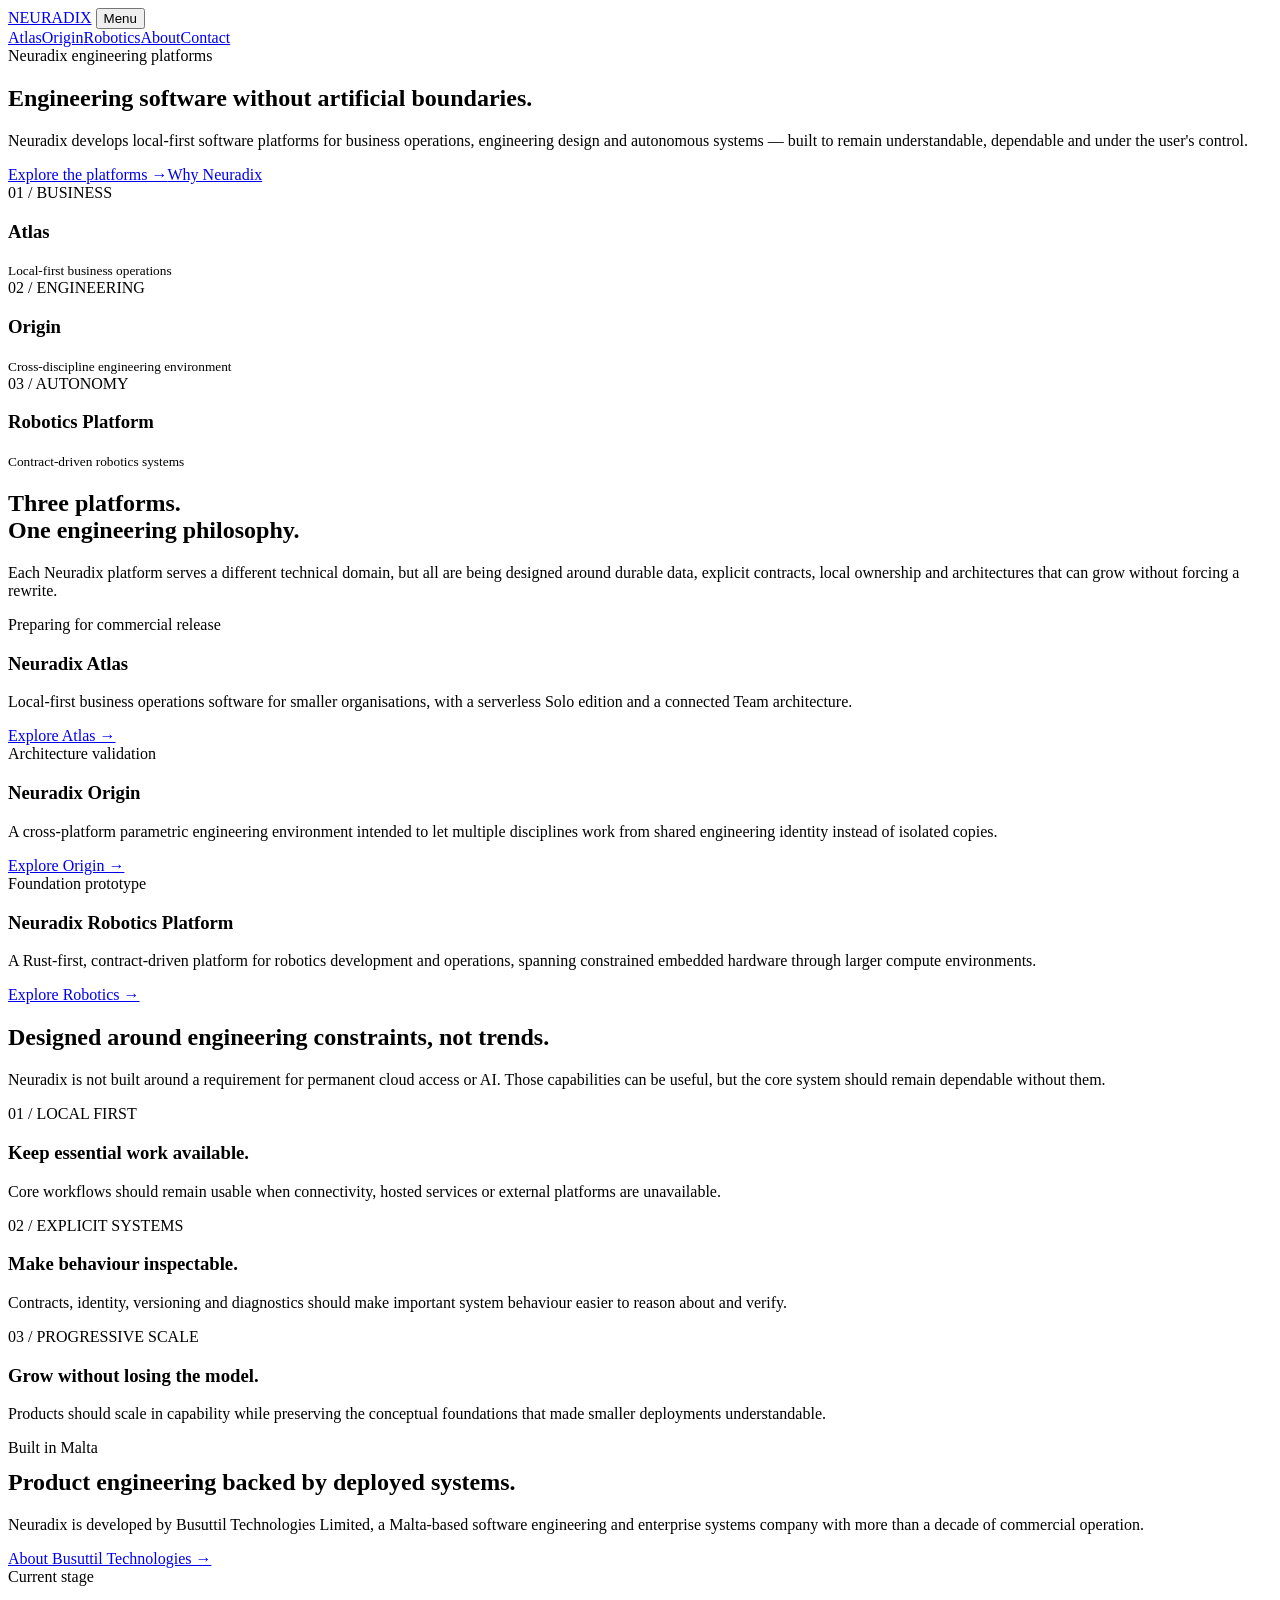
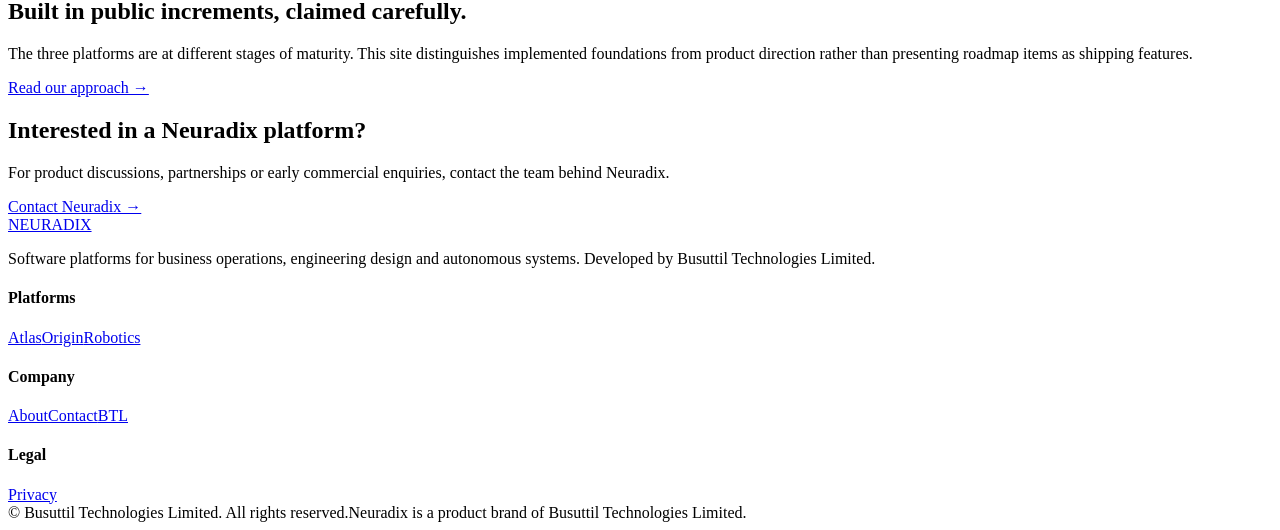
==== site/index.html @ fe305409 "Add Neuradix homepage" ====
<!doctype html><html lang="en"><head>
<meta charset="utf-8"><meta name="viewport" content="width=device-width,initial-scale=1">
<title>Neuradix — Engineering software without artificial boundaries</title>
<meta name="description" content="Neuradix develops local-first software platforms for business operations, engineering design and autonomous systems.">
<link rel="canonical" href="https://www.neuradix.com/">
<link rel="icon" href="/assets/favicon.svg" type="image/svg+xml">
<link rel="stylesheet" href="/assets/styles.css">
<meta property="og:title" content="Neuradix"><meta property="og:description" content="Engineering software without artificial boundaries."><meta property="og:type" content="website"><meta property="og:url" content="https://www.neuradix.com/">
<script type="application/ld+json">{"@context":"https://schema.org","@type":"Organization","name":"Neuradix","url":"https://www.neuradix.com/","parentOrganization":{"@type":"Organization","name":"Busuttil Technologies Limited","url":"https://www.busuttil-technologies.com/"}}</script>
</head><body>
<header class="site-header"><div class="container nav">
<a class="brand" href="/"><img class="brand-mark" src="/assets/brand-mark.svg" alt=""><span class="brand-name">NEURADIX</span></a>
<button class="menu-button" aria-label="Open navigation" aria-expanded="false">Menu</button>
<nav class="nav-links" aria-label="Primary"><a href="/atlas/">Atlas</a><a href="/origin/">Origin</a><a href="/robotics/">Robotics</a><a href="/about/">About</a><a class="nav-cta" href="/contact/">Contact</a></nav>
</div></header>
<main>
<section class="hero"><div class="container">
<div class="eyebrow">Neuradix engineering platforms</div>
<h1>Engineering software without artificial boundaries.</h1>
<p class="lead">Neuradix develops local-first software platforms for business operations, engineering design and autonomous systems — built to remain understandable, dependable and under the user's control.</p>
<div class="hero-actions"><a class="button primary" href="#platforms">Explore the platforms →</a><a class="button" href="/about/">Why Neuradix</a></div>
<div class="hero-visual" aria-label="Neuradix product family">
<div class="system-map">
<article class="node atlas"><span class="node-index">01 / BUSINESS</span><div><h3>Atlas</h3><small>Local-first business operations</small></div></article>
<article class="node origin"><span class="node-index">02 / ENGINEERING</span><div><h3>Origin</h3><small>Cross-discipline engineering environment</small></div></article>
<article class="node robotics"><span class="node-index">03 / AUTONOMY</span><div><h3>Robotics Platform</h3><small>Contract-driven robotics systems</small></div></article>
</div></div>
</div></section>
<section id="platforms"><div class="container">
<div class="section-intro"><h2>Three platforms.<br>One engineering philosophy.</h2><p>Each Neuradix platform serves a different technical domain, but all are being designed around durable data, explicit contracts, local ownership and architectures that can grow without forcing a rewrite.</p></div>
<div class="grid-3">
<article class="card product-card"><span class="status">Preparing for commercial release</span><h3>Neuradix <span class="accent-atlas">Atlas</span></h3><p>Local-first business operations software for smaller organisations, with a serverless Solo edition and a connected Team architecture.</p><a href="/atlas/">Explore Atlas →</a></article>
<article class="card product-card"><span class="status">Architecture validation</span><h3>Neuradix <span class="accent-origin">Origin</span></h3><p>A cross-platform parametric engineering environment intended to let multiple disciplines work from shared engineering identity instead of isolated copies.</p><a href="/origin/">Explore Origin →</a></article>
<article class="card product-card"><span class="status">Foundation prototype</span><h3>Neuradix <span class="accent-robotics">Robotics Platform</span></h3><p>A Rust-first, contract-driven platform for robotics development and operations, spanning constrained embedded hardware through larger compute environments.</p><a href="/robotics/">Explore Robotics →</a></article>
</div></div></section>
<section class="principles"><div class="container">
<div class="section-intro"><h2>Designed around engineering constraints, not trends.</h2><p>Neuradix is not built around a requirement for permanent cloud access or AI. Those capabilities can be useful, but the core system should remain dependable without them.</p></div>
<div class="grid-3">
<div class="principle"><span>01 / LOCAL FIRST</span><h3>Keep essential work available.</h3><p>Core workflows should remain usable when connectivity, hosted services or external platforms are unavailable.</p></div>
<div class="principle"><span>02 / EXPLICIT SYSTEMS</span><h3>Make behaviour inspectable.</h3><p>Contracts, identity, versioning and diagnostics should make important system behaviour easier to reason about and verify.</p></div>
<div class="principle"><span>03 / PROGRESSIVE SCALE</span><h3>Grow without losing the model.</h3><p>Products should scale in capability while preserving the conceptual foundations that made smaller deployments understandable.</p></div>
</div></div></section>
<section><div class="container split">
<div class="panel"><div class="kicker">Built in Malta</div><h2 style="margin-top:12px">Product engineering backed by deployed systems.</h2><p>Neuradix is developed by Busuttil Technologies Limited, a Malta-based software engineering and enterprise systems company with more than a decade of commercial operation.</p><div class="section-actions"><a class="button" href="https://www.busuttil-technologies.com/">About Busuttil Technologies →</a></div></div>
<div class="panel dark"><div class="kicker">Current stage</div><h2 style="margin-top:12px">Built in public increments, claimed carefully.</h2><p>The three platforms are at different stages of maturity. This site distinguishes implemented foundations from product direction rather than presenting roadmap items as shipping features.</p><div class="section-actions"><a class="button" href="/about/">Read our approach →</a></div></div>
</div></section>
<section><div class="container"><div class="cta-band"><div><h2>Interested in a Neuradix platform?</h2><p>For product discussions, partnerships or early commercial enquiries, contact the team behind Neuradix.</p></div><a class="button" href="/contact/">Contact Neuradix →</a></div></div></section>
</main>
<footer class="site-footer"><div class="container"><div class="footer-grid">
<div><a class="brand" href="/"><img class="brand-mark" src="/assets/brand-mark.svg" alt=""><span class="brand-name">NEURADIX</span></a><p class="footer-copy">Software platforms for business operations, engineering design and autonomous systems. Developed by Busuttil Technologies Limited.</p></div>
<div class="footer-col"><h4>Platforms</h4><a href="/atlas/">Atlas</a><a href="/origin/">Origin</a><a href="/robotics/">Robotics</a></div>
<div class="footer-col"><h4>Company</h4><a href="/about/">About</a><a href="/contact/">Contact</a><a href="https://www.busuttil-technologies.com/">BTL</a></div>
<div class="footer-col"><h4>Legal</h4><a href="/legal/privacy.html">Privacy</a></div>
</div><div class="footer-bottom"><span>© <span data-year></span> Busuttil Technologies Limited. All rights reserved.</span><span>Neuradix is a product brand of Busuttil Technologies Limited.</span></div></div></footer>
<script src="/assets/site.js" defer></script></body></html>
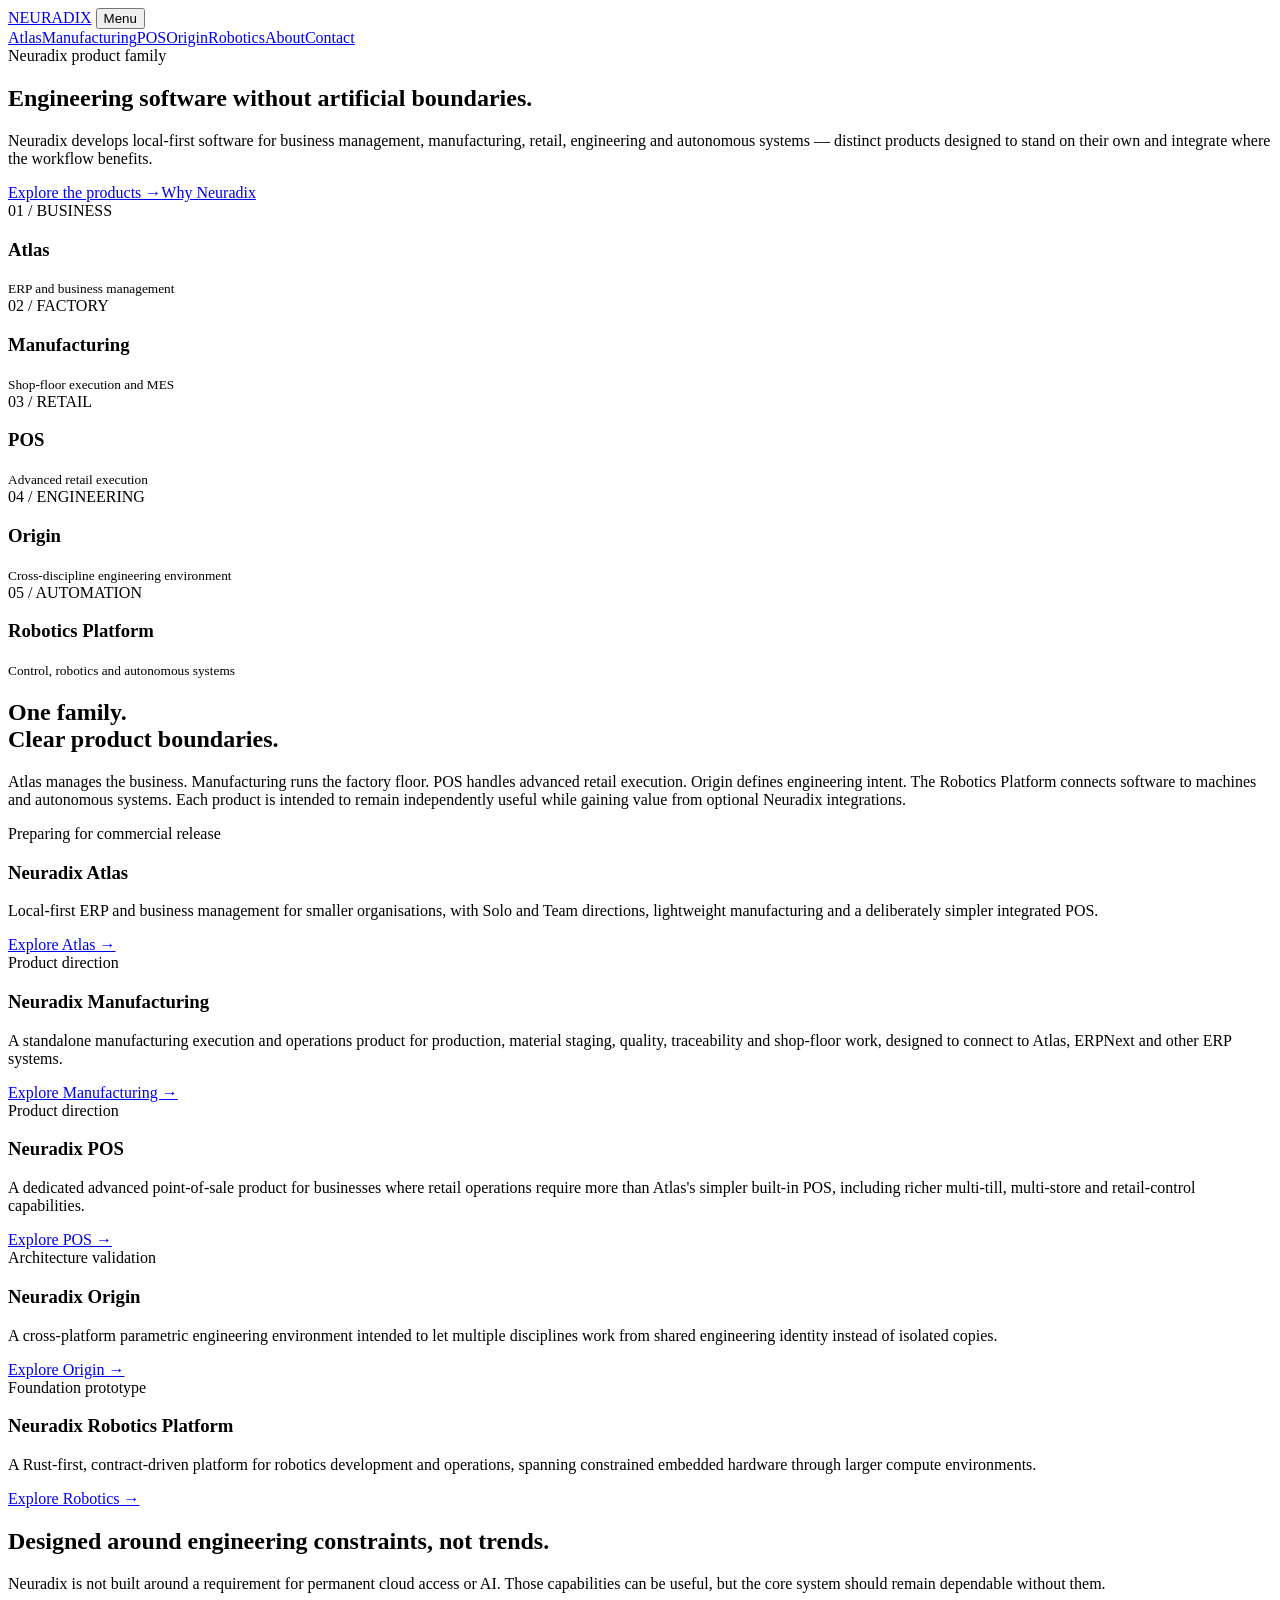
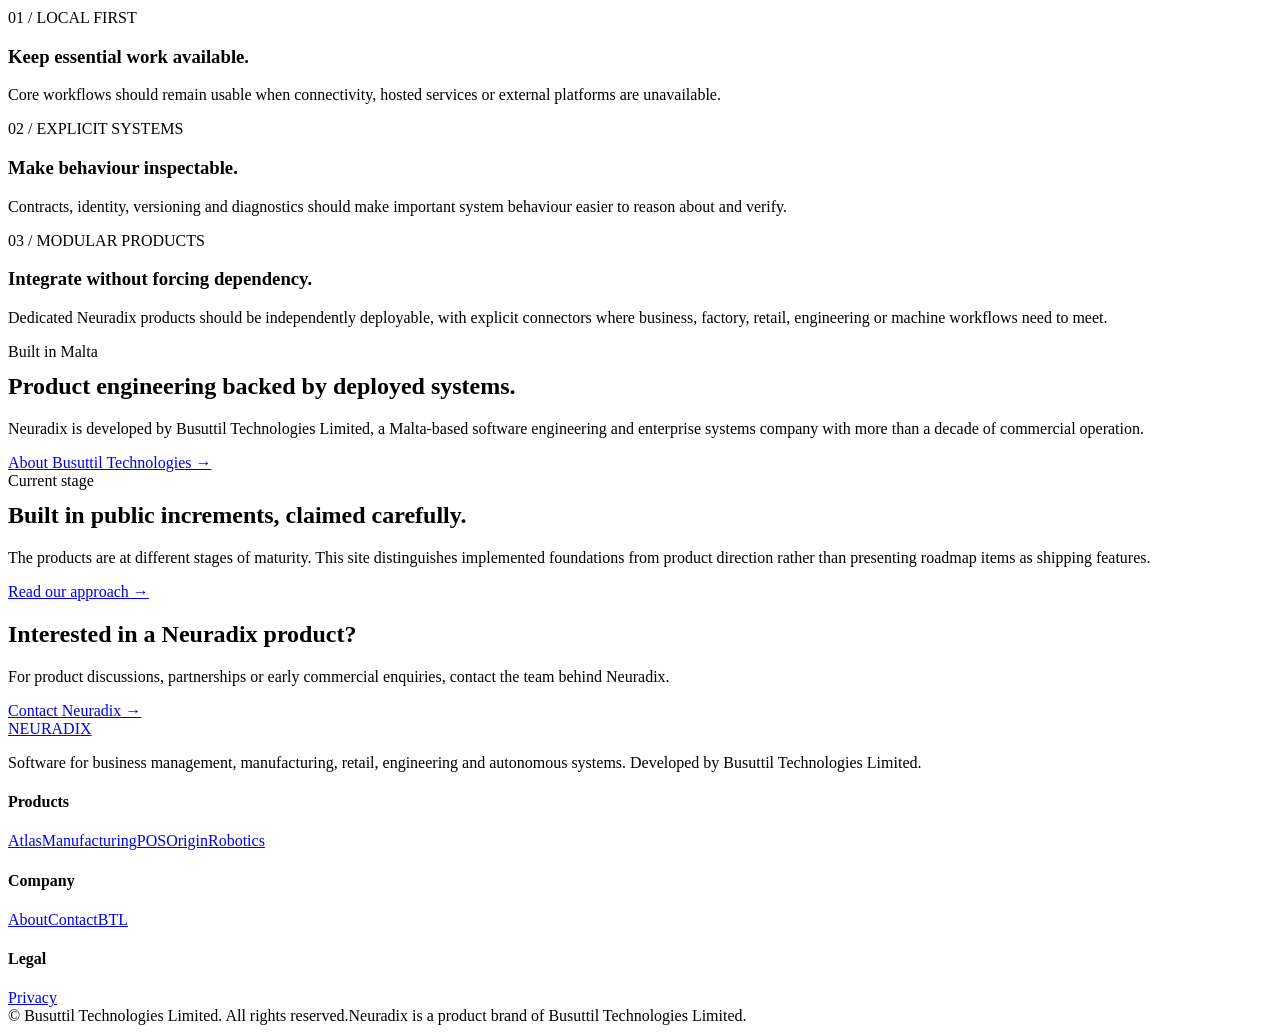
==== commit ad546261: "Add Manufacturing and POS to Neuradix homepage" ====
--- a/site/index.html
+++ b/site/index.html
@@ -1,7 +1,7 @@
 <!doctype html><html lang="en"><head>
 <meta charset="utf-8"><meta name="viewport" content="width=device-width,initial-scale=1">
 <title>Neuradix — Engineering software without artificial boundaries</title>
-<meta name="description" content="Neuradix develops local-first software platforms for business operations, engineering design and autonomous systems.">
+<meta name="description" content="Neuradix develops local-first software for ERP, manufacturing, retail, engineering design and autonomous systems.">
 <link rel="canonical" href="https://www.neuradix.com/">
 <link rel="icon" href="/assets/favicon.svg" type="image/svg+xml">
 <link rel="stylesheet" href="/assets/styles.css">
@@ -11,25 +11,29 @@
 <header class="site-header"><div class="container nav">
 <a class="brand" href="/"><img class="brand-mark" src="/assets/brand-mark.svg" alt=""><span class="brand-name">NEURADIX</span></a>
 <button class="menu-button" aria-label="Open navigation" aria-expanded="false">Menu</button>
-<nav class="nav-links" aria-label="Primary"><a href="/atlas/">Atlas</a><a href="/origin/">Origin</a><a href="/robotics/">Robotics</a><a href="/about/">About</a><a class="nav-cta" href="/contact/">Contact</a></nav>
+<nav class="nav-links" aria-label="Primary"><a href="/atlas/">Atlas</a><a href="/manufacturing/">Manufacturing</a><a href="/pos/">POS</a><a href="/origin/">Origin</a><a href="/robotics/">Robotics</a><a href="/about/">About</a><a class="nav-cta" href="/contact/">Contact</a></nav>
 </div></header>
 <main>
 <section class="hero"><div class="container">
-<div class="eyebrow">Neuradix engineering platforms</div>
+<div class="eyebrow">Neuradix product family</div>
 <h1>Engineering software without artificial boundaries.</h1>
-<p class="lead">Neuradix develops local-first software platforms for business operations, engineering design and autonomous systems — built to remain understandable, dependable and under the user's control.</p>
-<div class="hero-actions"><a class="button primary" href="#platforms">Explore the platforms →</a><a class="button" href="/about/">Why Neuradix</a></div>
+<p class="lead">Neuradix develops local-first software for business management, manufacturing, retail, engineering and autonomous systems — distinct products designed to stand on their own and integrate where the workflow benefits.</p>
+<div class="hero-actions"><a class="button primary" href="#platforms">Explore the products →</a><a class="button" href="/about/">Why Neuradix</a></div>
 <div class="hero-visual" aria-label="Neuradix product family">
 <div class="system-map">
-<article class="node atlas"><span class="node-index">01 / BUSINESS</span><div><h3>Atlas</h3><small>Local-first business operations</small></div></article>
-<article class="node origin"><span class="node-index">02 / ENGINEERING</span><div><h3>Origin</h3><small>Cross-discipline engineering environment</small></div></article>
-<article class="node robotics"><span class="node-index">03 / AUTONOMY</span><div><h3>Robotics Platform</h3><small>Contract-driven robotics systems</small></div></article>
+<article class="node atlas"><span class="node-index">01 / BUSINESS</span><div><h3>Atlas</h3><small>ERP and business management</small></div></article>
+<article class="node manufacturing"><span class="node-index">02 / FACTORY</span><div><h3>Manufacturing</h3><small>Shop-floor execution and MES</small></div></article>
+<article class="node pos"><span class="node-index">03 / RETAIL</span><div><h3>POS</h3><small>Advanced retail execution</small></div></article>
+<article class="node origin"><span class="node-index">04 / ENGINEERING</span><div><h3>Origin</h3><small>Cross-discipline engineering environment</small></div></article>
+<article class="node robotics"><span class="node-index">05 / AUTOMATION</span><div><h3>Robotics Platform</h3><small>Control, robotics and autonomous systems</small></div></article>
 </div></div>
 </div></section>
 <section id="platforms"><div class="container">
-<div class="section-intro"><h2>Three platforms.<br>One engineering philosophy.</h2><p>Each Neuradix platform serves a different technical domain, but all are being designed around durable data, explicit contracts, local ownership and architectures that can grow without forcing a rewrite.</p></div>
-<div class="grid-3">
-<article class="card product-card"><span class="status">Preparing for commercial release</span><h3>Neuradix <span class="accent-atlas">Atlas</span></h3><p>Local-first business operations software for smaller organisations, with a serverless Solo edition and a connected Team architecture.</p><a href="/atlas/">Explore Atlas →</a></article>
+<div class="section-intro"><h2>One family.<br>Clear product boundaries.</h2><p>Atlas manages the business. Manufacturing runs the factory floor. POS handles advanced retail execution. Origin defines engineering intent. The Robotics Platform connects software to machines and autonomous systems. Each product is intended to remain independently useful while gaining value from optional Neuradix integrations.</p></div>
+<div class="grid-products">
+<article class="card product-card"><span class="status">Preparing for commercial release</span><h3>Neuradix <span class="accent-atlas">Atlas</span></h3><p>Local-first ERP and business management for smaller organisations, with Solo and Team directions, lightweight manufacturing and a deliberately simpler integrated POS.</p><a href="/atlas/">Explore Atlas →</a></article>
+<article class="card product-card"><span class="status">Product direction</span><h3>Neuradix <span class="accent-manufacturing">Manufacturing</span></h3><p>A standalone manufacturing execution and operations product for production, material staging, quality, traceability and shop-floor work, designed to connect to Atlas, ERPNext and other ERP systems.</p><a href="/manufacturing/">Explore Manufacturing →</a></article>
+<article class="card product-card"><span class="status">Product direction</span><h3>Neuradix <span class="accent-pos">POS</span></h3><p>A dedicated advanced point-of-sale product for businesses where retail operations require more than Atlas's simpler built-in POS, including richer multi-till, multi-store and retail-control capabilities.</p><a href="/pos/">Explore POS →</a></article>
 <article class="card product-card"><span class="status">Architecture validation</span><h3>Neuradix <span class="accent-origin">Origin</span></h3><p>A cross-platform parametric engineering environment intended to let multiple disciplines work from shared engineering identity instead of isolated copies.</p><a href="/origin/">Explore Origin →</a></article>
 <article class="card product-card"><span class="status">Foundation prototype</span><h3>Neuradix <span class="accent-robotics">Robotics Platform</span></h3><p>A Rust-first, contract-driven platform for robotics development and operations, spanning constrained embedded hardware through larger compute environments.</p><a href="/robotics/">Explore Robotics →</a></article>
 </div></div></section>
@@ -38,17 +42,17 @@
 <div class="grid-3">
 <div class="principle"><span>01 / LOCAL FIRST</span><h3>Keep essential work available.</h3><p>Core workflows should remain usable when connectivity, hosted services or external platforms are unavailable.</p></div>
 <div class="principle"><span>02 / EXPLICIT SYSTEMS</span><h3>Make behaviour inspectable.</h3><p>Contracts, identity, versioning and diagnostics should make important system behaviour easier to reason about and verify.</p></div>
-<div class="principle"><span>03 / PROGRESSIVE SCALE</span><h3>Grow without losing the model.</h3><p>Products should scale in capability while preserving the conceptual foundations that made smaller deployments understandable.</p></div>
+<div class="principle"><span>03 / MODULAR PRODUCTS</span><h3>Integrate without forcing dependency.</h3><p>Dedicated Neuradix products should be independently deployable, with explicit connectors where business, factory, retail, engineering or machine workflows need to meet.</p></div>
 </div></div></section>
 <section><div class="container split">
 <div class="panel"><div class="kicker">Built in Malta</div><h2 style="margin-top:12px">Product engineering backed by deployed systems.</h2><p>Neuradix is developed by Busuttil Technologies Limited, a Malta-based software engineering and enterprise systems company with more than a decade of commercial operation.</p><div class="section-actions"><a class="button" href="https://www.busuttil-technologies.com/">About Busuttil Technologies →</a></div></div>
-<div class="panel dark"><div class="kicker">Current stage</div><h2 style="margin-top:12px">Built in public increments, claimed carefully.</h2><p>The three platforms are at different stages of maturity. This site distinguishes implemented foundations from product direction rather than presenting roadmap items as shipping features.</p><div class="section-actions"><a class="button" href="/about/">Read our approach →</a></div></div>
+<div class="panel dark"><div class="kicker">Current stage</div><h2 style="margin-top:12px">Built in public increments, claimed carefully.</h2><p>The products are at different stages of maturity. This site distinguishes implemented foundations from product direction rather than presenting roadmap items as shipping features.</p><div class="section-actions"><a class="button" href="/about/">Read our approach →</a></div></div>
 </div></section>
-<section><div class="container"><div class="cta-band"><div><h2>Interested in a Neuradix platform?</h2><p>For product discussions, partnerships or early commercial enquiries, contact the team behind Neuradix.</p></div><a class="button" href="/contact/">Contact Neuradix →</a></div></div></section>
+<section><div class="container"><div class="cta-band"><div><h2>Interested in a Neuradix product?</h2><p>For product discussions, partnerships or early commercial enquiries, contact the team behind Neuradix.</p></div><a class="button" href="/contact/">Contact Neuradix →</a></div></div></section>
 </main>
 <footer class="site-footer"><div class="container"><div class="footer-grid">
-<div><a class="brand" href="/"><img class="brand-mark" src="/assets/brand-mark.svg" alt=""><span class="brand-name">NEURADIX</span></a><p class="footer-copy">Software platforms for business operations, engineering design and autonomous systems. Developed by Busuttil Technologies Limited.</p></div>
-<div class="footer-col"><h4>Platforms</h4><a href="/atlas/">Atlas</a><a href="/origin/">Origin</a><a href="/robotics/">Robotics</a></div>
+<div><a class="brand" href="/"><img class="brand-mark" src="/assets/brand-mark.svg" alt=""><span class="brand-name">NEURADIX</span></a><p class="footer-copy">Software for business management, manufacturing, retail, engineering and autonomous systems. Developed by Busuttil Technologies Limited.</p></div>
+<div class="footer-col"><h4>Products</h4><a href="/atlas/">Atlas</a><a href="/manufacturing/">Manufacturing</a><a href="/pos/">POS</a><a href="/origin/">Origin</a><a href="/robotics/">Robotics</a></div>
 <div class="footer-col"><h4>Company</h4><a href="/about/">About</a><a href="/contact/">Contact</a><a href="https://www.busuttil-technologies.com/">BTL</a></div>
 <div class="footer-col"><h4>Legal</h4><a href="/legal/privacy.html">Privacy</a></div>
 </div><div class="footer-bottom"><span>© <span data-year></span> Busuttil Technologies Limited. All rights reserved.</span><span>Neuradix is a product brand of Busuttil Technologies Limited.</span></div></div></footer>
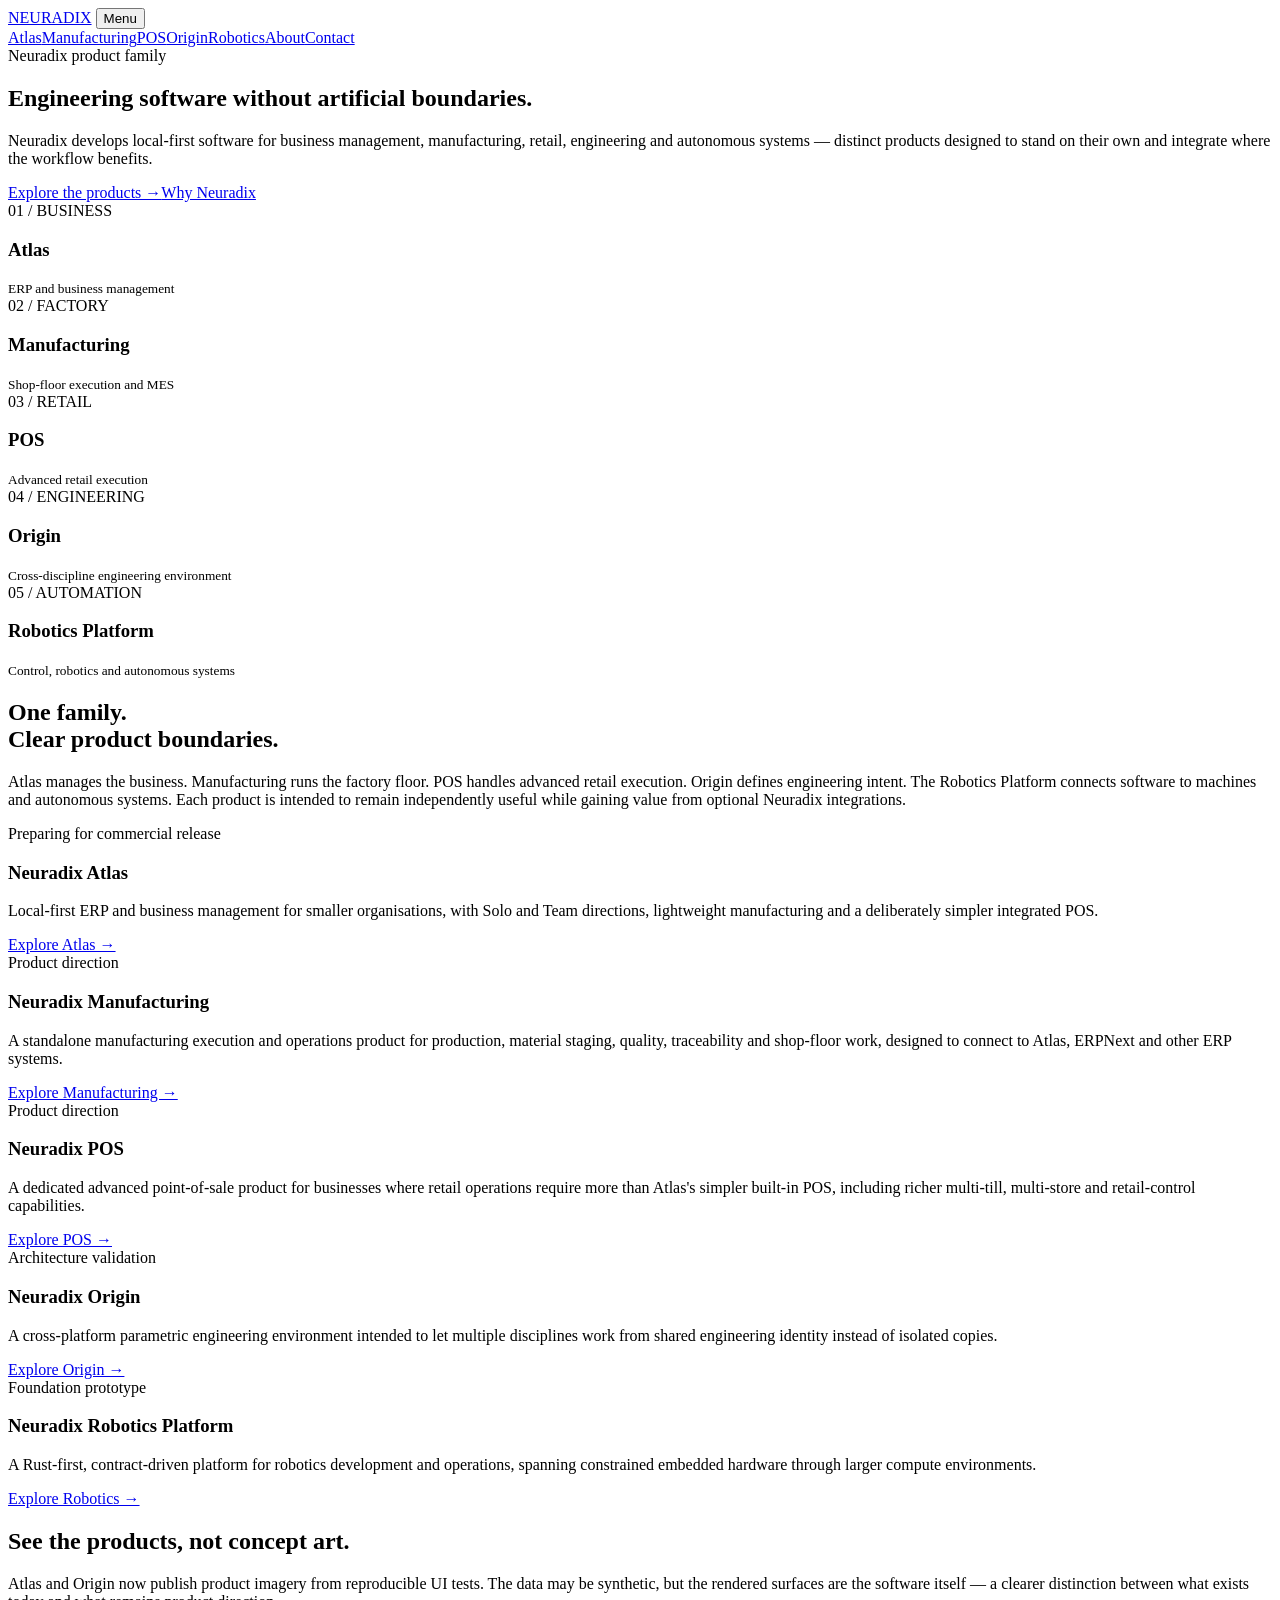
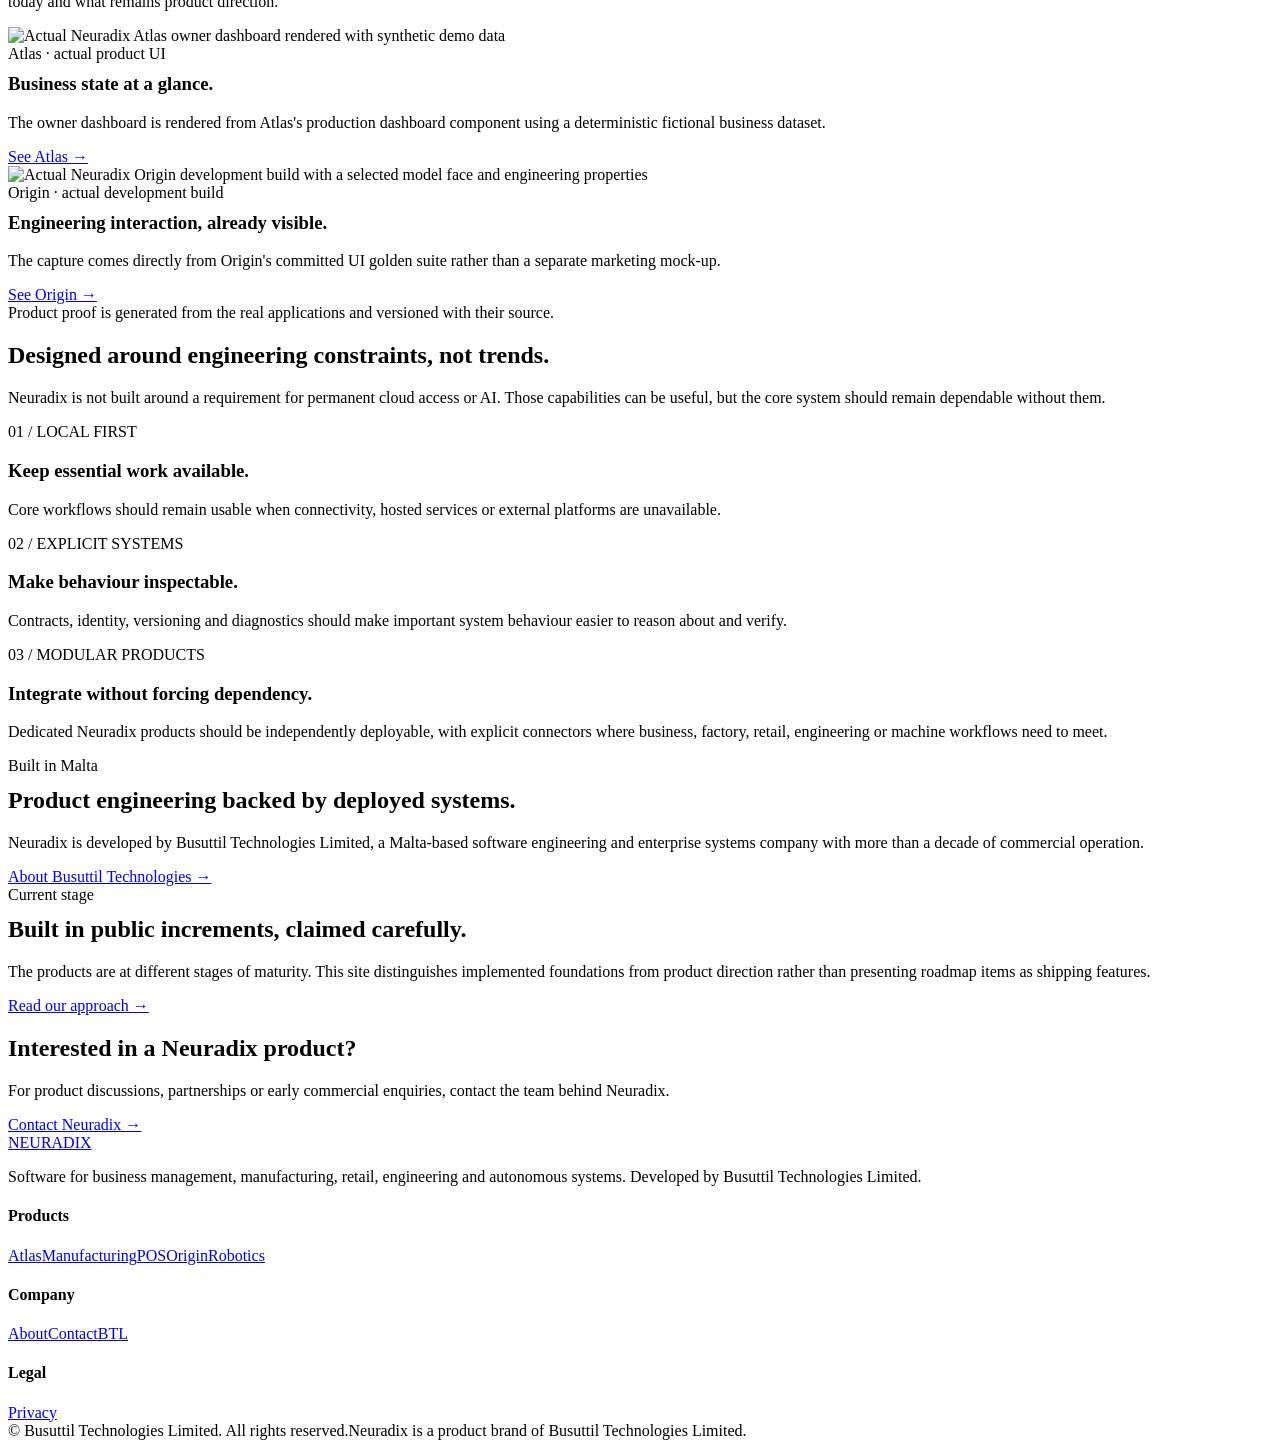
==== commit bf66dd71: "site: surface Atlas and Origin product proof on homepage" ====
--- a/site/index.html
+++ b/site/index.html
@@ -4,7 +4,7 @@
 <meta name="description" content="Neuradix develops local-first software for ERP, manufacturing, retail, engineering design and autonomous systems.">
 <link rel="canonical" href="https://www.neuradix.com/">
 <link rel="icon" href="/assets/favicon.svg" type="image/svg+xml">
-<link rel="stylesheet" href="/assets/styles.css">
+<link rel="stylesheet" href="/assets/styles.css"><link rel="stylesheet" href="/assets/product-proof.css">
 <meta property="og:title" content="Neuradix"><meta property="og:description" content="Engineering software without artificial boundaries."><meta property="og:type" content="website"><meta property="og:url" content="https://www.neuradix.com/">
 <script type="application/ld+json">{"@context":"https://schema.org","@type":"Organization","name":"Neuradix","url":"https://www.neuradix.com/","parentOrganization":{"@type":"Organization","name":"Busuttil Technologies Limited","url":"https://www.busuttil-technologies.com/"}}</script>
 </head><body>
@@ -37,6 +37,7 @@
 <article class="card product-card"><span class="status">Architecture validation</span><h3>Neuradix <span class="accent-origin">Origin</span></h3><p>A cross-platform parametric engineering environment intended to let multiple disciplines work from shared engineering identity instead of isolated copies.</p><a href="/origin/">Explore Origin →</a></article>
 <article class="card product-card"><span class="status">Foundation prototype</span><h3>Neuradix <span class="accent-robotics">Robotics Platform</span></h3><p>A Rust-first, contract-driven platform for robotics development and operations, spanning constrained embedded hardware through larger compute environments.</p><a href="/robotics/">Explore Robotics →</a></article>
 </div></div></section>
+<section class="product-proof"><div class="container"><div class="section-intro"><h2>See the products, not concept art.</h2><p>Atlas and Origin now publish product imagery from reproducible UI tests. The data may be synthetic, but the rendered surfaces are the software itself — a clearer distinction between what exists today and what remains product direction.</p></div><div class="proof-grid"><article class="proof-card"><img src="https://raw.githubusercontent.com/KevinBusuttil/mercantis.hub.flutter/main/test/marketing/goldens/atlas_owner_dashboard_1440x900.png" alt="Actual Neuradix Atlas owner dashboard rendered with synthetic demo data" width="1440" height="900" loading="lazy"><div class="proof-card-copy"><div class="kicker accent-atlas">Atlas · actual product UI</div><h3 style="margin-top:10px">Business state at a glance.</h3><p>The owner dashboard is rendered from Atlas's production dashboard component using a deterministic fictional business dataset.</p><a href="/atlas/">See Atlas →</a></div></article><article class="proof-card"><img src="https://raw.githubusercontent.com/KevinBusuttil/neuradix-origin/857646b943fe2da5cf48544508cdaaabe4e09297/apps/origin_desktop/test/golden/goldens/right_dock_face_selected_1920x1080.png" alt="Actual Neuradix Origin development build with a selected model face and engineering properties" width="1920" height="1080" loading="lazy"><div class="proof-card-copy"><div class="kicker accent-origin">Origin · actual development build</div><h3 style="margin-top:10px">Engineering interaction, already visible.</h3><p>The capture comes directly from Origin's committed UI golden suite rather than a separate marketing mock-up.</p><a href="/origin/">See Origin →</a></div></article></div><div class="provenance">Product proof is generated from the real applications and versioned with their source.</div></div></section>
 <section class="principles"><div class="container">
 <div class="section-intro"><h2>Designed around engineering constraints, not trends.</h2><p>Neuradix is not built around a requirement for permanent cloud access or AI. Those capabilities can be useful, but the core system should remain dependable without them.</p></div>
 <div class="grid-3">
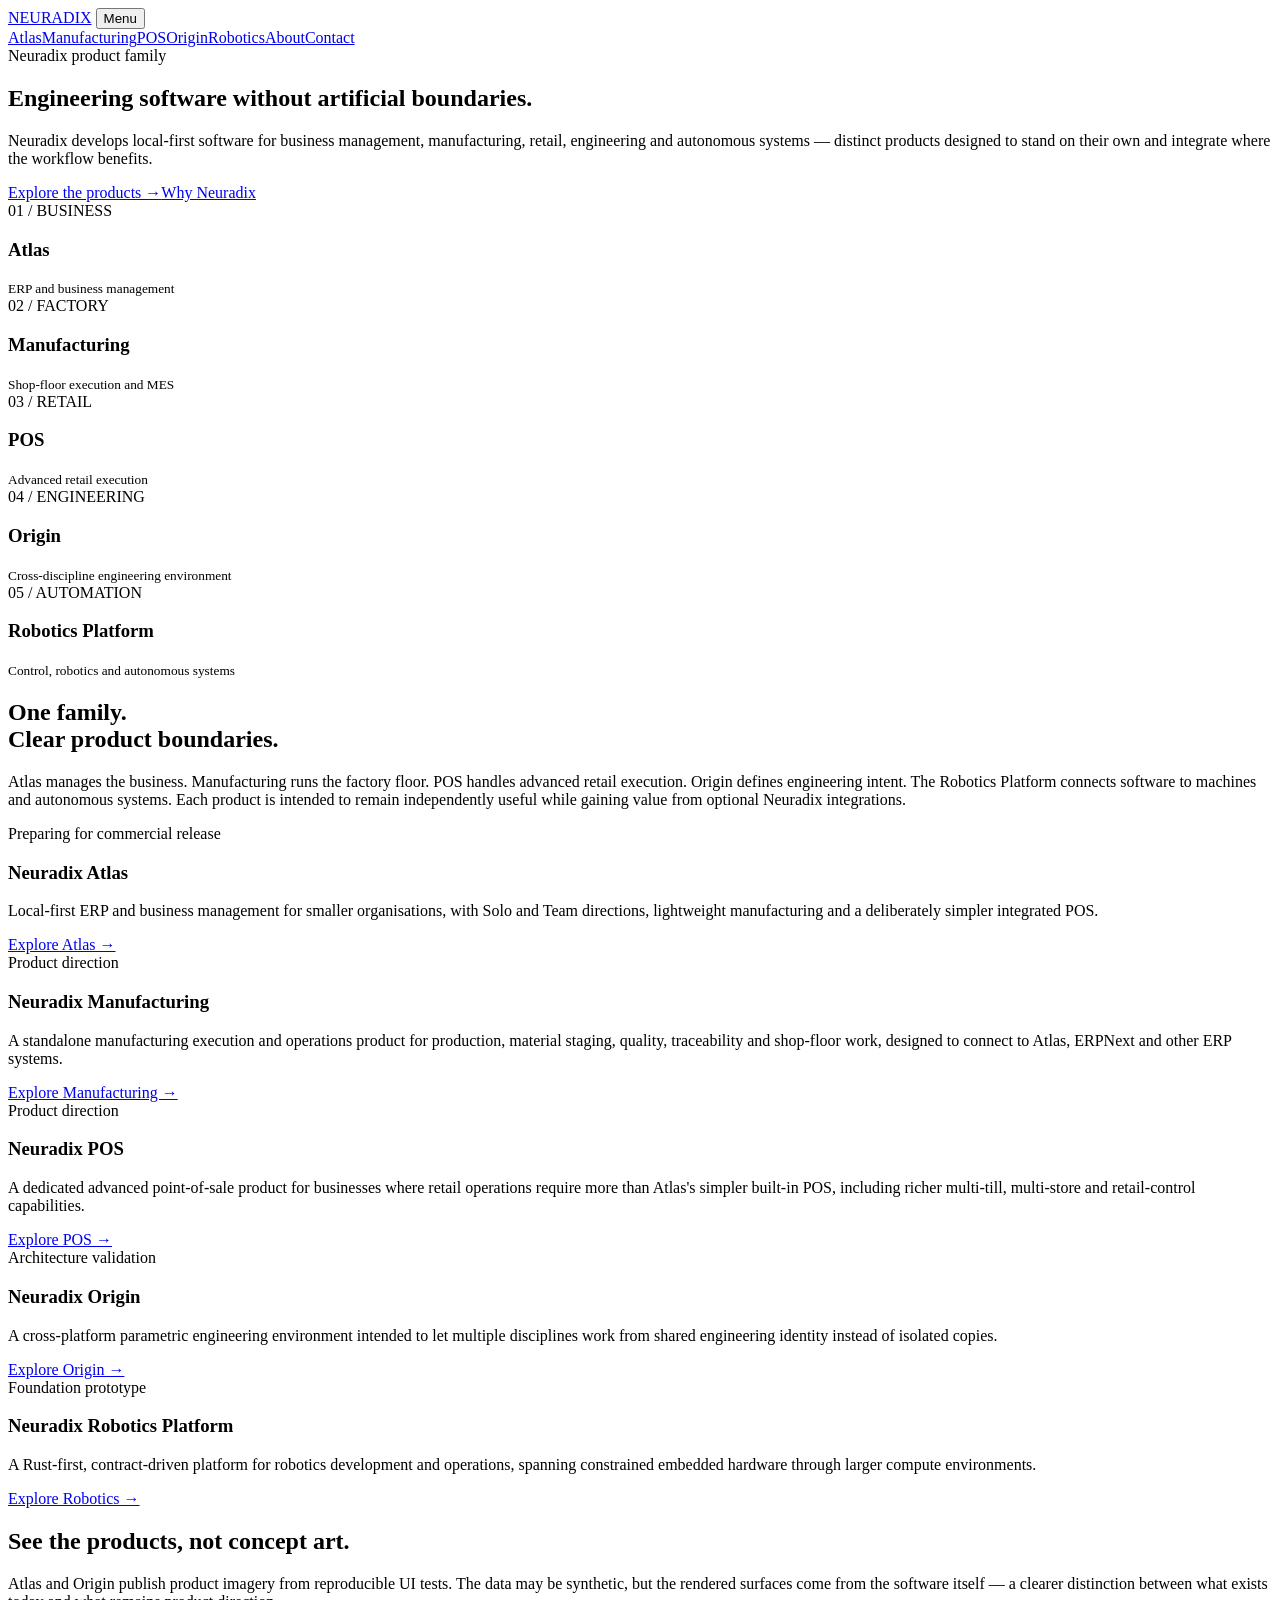
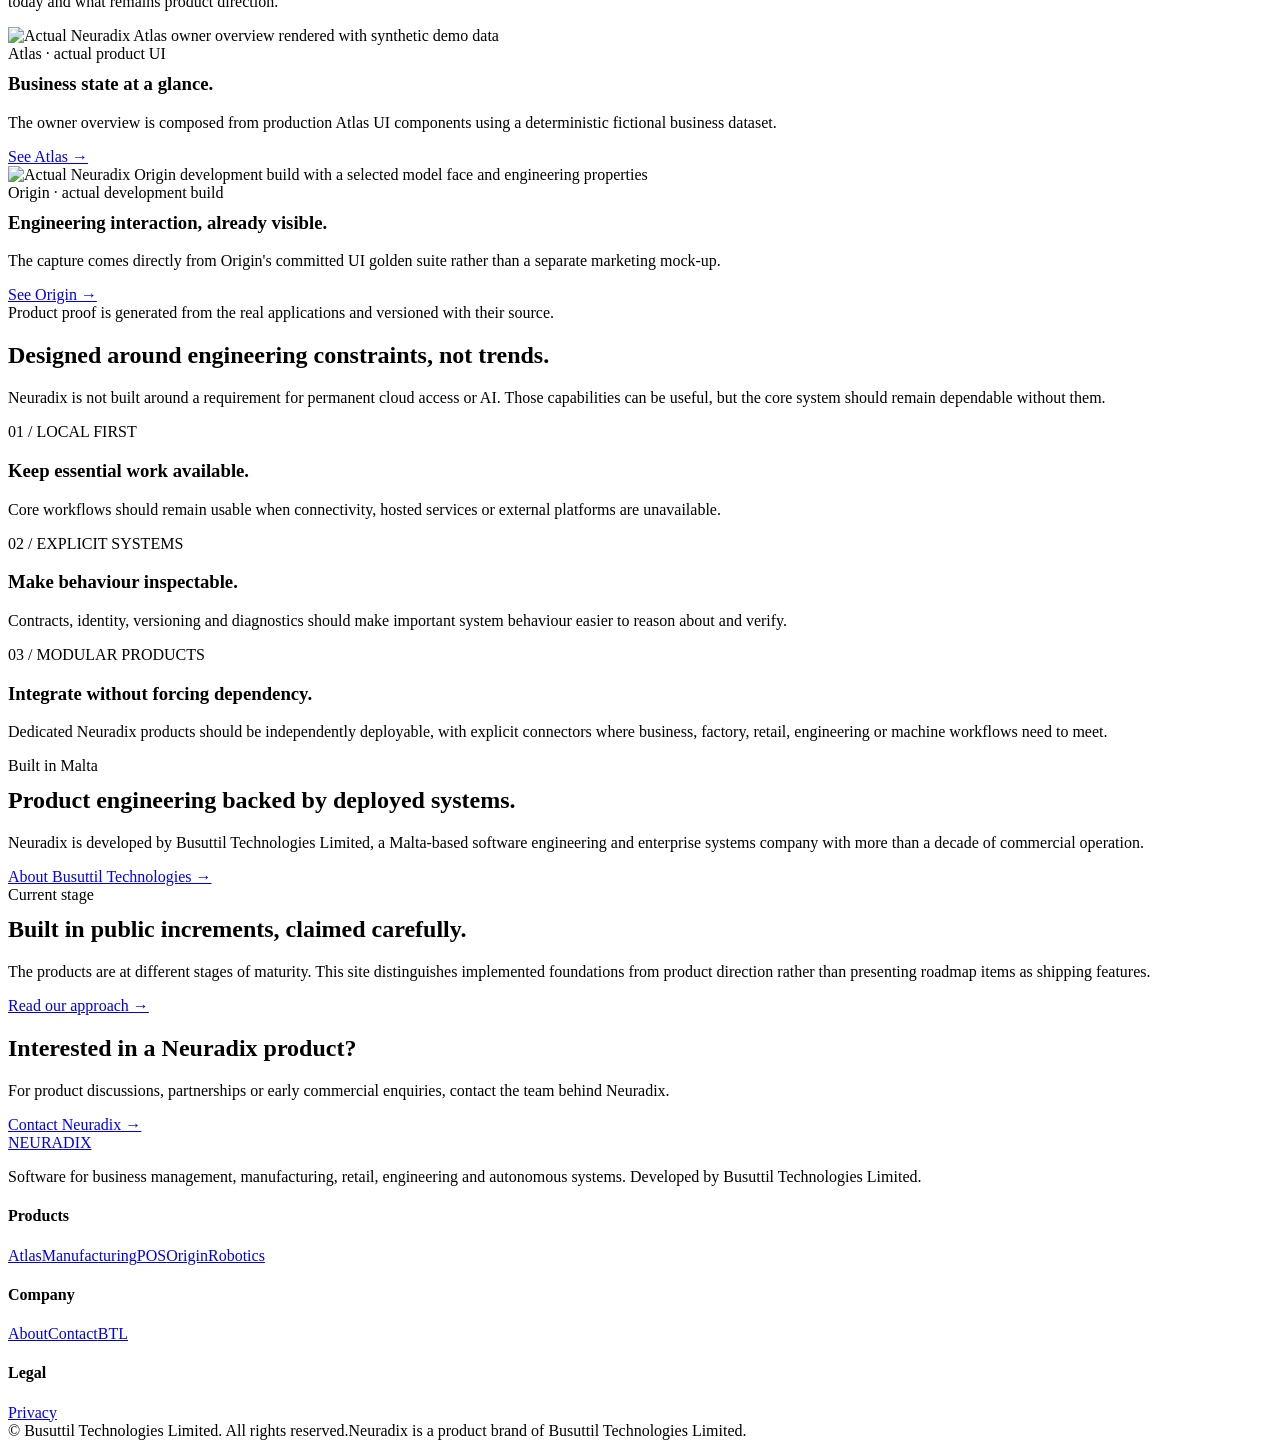
==== commit 8791444e: "Refresh Atlas proof copy on homepage" ====
--- a/site/index.html
+++ b/site/index.html
@@ -37,7 +37,7 @@
 <article class="card product-card"><span class="status">Architecture validation</span><h3>Neuradix <span class="accent-origin">Origin</span></h3><p>A cross-platform parametric engineering environment intended to let multiple disciplines work from shared engineering identity instead of isolated copies.</p><a href="/origin/">Explore Origin →</a></article>
 <article class="card product-card"><span class="status">Foundation prototype</span><h3>Neuradix <span class="accent-robotics">Robotics Platform</span></h3><p>A Rust-first, contract-driven platform for robotics development and operations, spanning constrained embedded hardware through larger compute environments.</p><a href="/robotics/">Explore Robotics →</a></article>
 </div></div></section>
-<section class="product-proof"><div class="container"><div class="section-intro"><h2>See the products, not concept art.</h2><p>Atlas and Origin now publish product imagery from reproducible UI tests. The data may be synthetic, but the rendered surfaces are the software itself — a clearer distinction between what exists today and what remains product direction.</p></div><div class="proof-grid"><article class="proof-card"><img src="https://raw.githubusercontent.com/KevinBusuttil/mercantis.hub.flutter/main/test/marketing/goldens/atlas_owner_dashboard_1440x900.png" alt="Actual Neuradix Atlas owner dashboard rendered with synthetic demo data" width="1440" height="900" loading="lazy"><div class="proof-card-copy"><div class="kicker accent-atlas">Atlas · actual product UI</div><h3 style="margin-top:10px">Business state at a glance.</h3><p>The owner dashboard is rendered from Atlas's production dashboard component using a deterministic fictional business dataset.</p><a href="/atlas/">See Atlas →</a></div></article><article class="proof-card"><img src="https://raw.githubusercontent.com/KevinBusuttil/neuradix-origin/857646b943fe2da5cf48544508cdaaabe4e09297/apps/origin_desktop/test/golden/goldens/right_dock_face_selected_1920x1080.png" alt="Actual Neuradix Origin development build with a selected model face and engineering properties" width="1920" height="1080" loading="lazy"><div class="proof-card-copy"><div class="kicker accent-origin">Origin · actual development build</div><h3 style="margin-top:10px">Engineering interaction, already visible.</h3><p>The capture comes directly from Origin's committed UI golden suite rather than a separate marketing mock-up.</p><a href="/origin/">See Origin →</a></div></article></div><div class="provenance">Product proof is generated from the real applications and versioned with their source.</div></div></section>
+<section class="product-proof"><div class="container"><div class="section-intro"><h2>See the products, not concept art.</h2><p>Atlas and Origin publish product imagery from reproducible UI tests. The data may be synthetic, but the rendered surfaces come from the software itself — a clearer distinction between what exists today and what remains product direction.</p></div><div class="proof-grid"><article class="proof-card"><img src="/assets/screenshots/atlas-owner-dashboard-1440x900.png?v=20260914-3" alt="Actual Neuradix Atlas owner overview rendered with synthetic demo data" width="1440" height="900" loading="lazy"><div class="proof-card-copy"><div class="kicker accent-atlas">Atlas · actual product UI</div><h3 style="margin-top:10px">Business state at a glance.</h3><p>The owner overview is composed from production Atlas UI components using a deterministic fictional business dataset.</p><a href="/atlas/">See Atlas →</a></div></article><article class="proof-card"><img src="/assets/screenshots/origin-face-properties-1920x1080.png" alt="Actual Neuradix Origin development build with a selected model face and engineering properties" width="1920" height="1080" loading="lazy"><div class="proof-card-copy"><div class="kicker accent-origin">Origin · actual development build</div><h3 style="margin-top:10px">Engineering interaction, already visible.</h3><p>The capture comes directly from Origin's committed UI golden suite rather than a separate marketing mock-up.</p><a href="/origin/">See Origin →</a></div></article></div><div class="provenance">Product proof is generated from the real applications and versioned with their source.</div></div></section>
 <section class="principles"><div class="container">
 <div class="section-intro"><h2>Designed around engineering constraints, not trends.</h2><p>Neuradix is not built around a requirement for permanent cloud access or AI. Those capabilities can be useful, but the core system should remain dependable without them.</p></div>
 <div class="grid-3">
